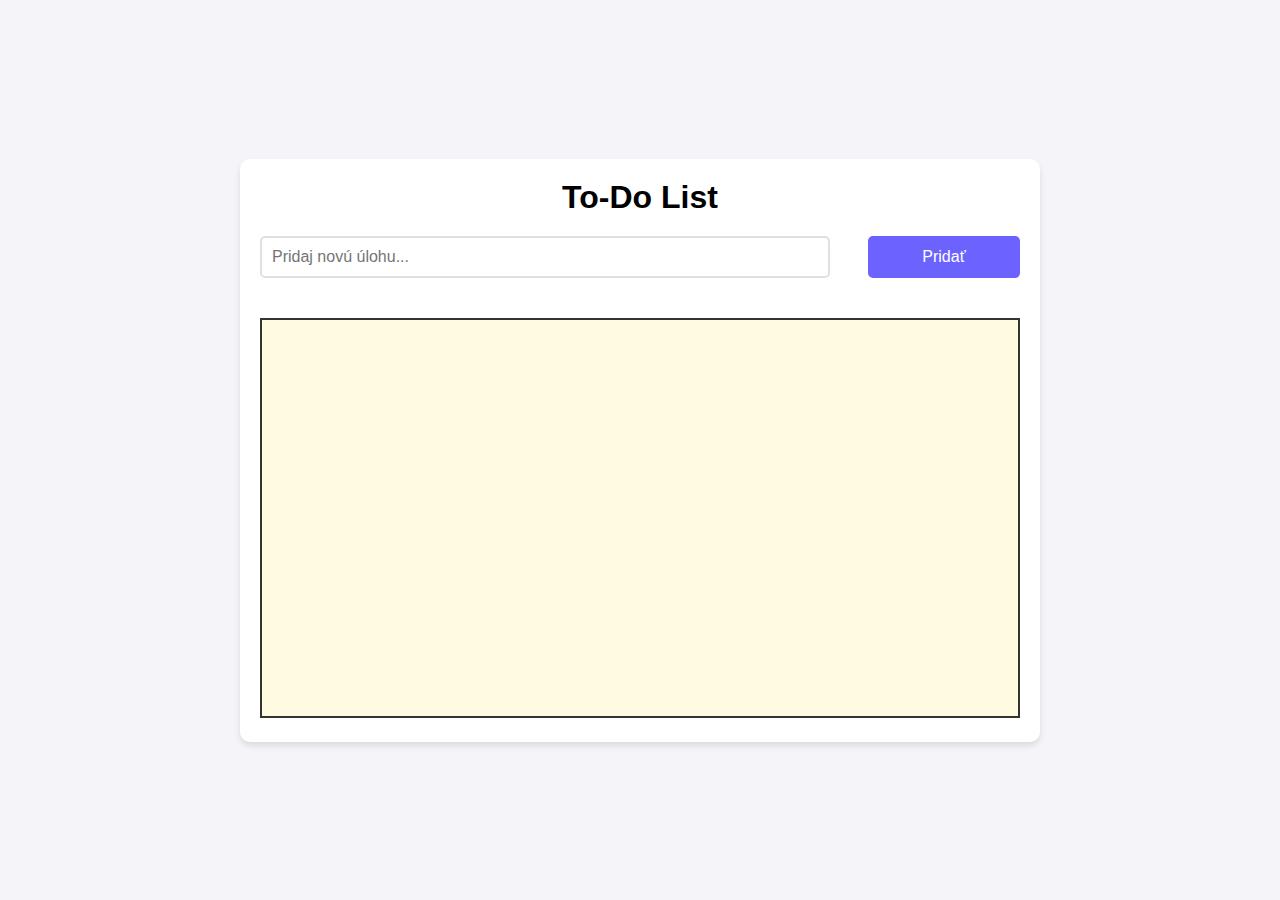
==== docs/index.html @ 69567a05 "update" ====
<!DOCTYPE html>
<html lang="en">
<head>
    <meta charset="UTF-8">
    <meta name="viewport" content="width=device-width, initial-scale=1.0">
    <title>To-Do List</title>
    <link rel="stylesheet" href="style.css">
</head>
<body>
    <div class="container">
        <h1>To-Do List</h1>

        <form id="todo-form">
            <input type="text" id="new-task" placeholder="Pridaj novú úlohu...">
            <button type="submit">Pridať</button>
        </form>

        <canvas id="whiteboard"></canvas>
    </div>

    <script src="js/script.js"></script>
</body>
</html>
---- docs/style.css ----
* {
    margin: 0;
    padding: 0;
    box-sizing: border-box;
}

body {
    font-family: 'Arial', sans-serif;
    background-color: #f4f4f9;
    display: flex;
    justify-content: center;
    align-items: center;
    height: 100vh;
}

.container {
    background-color: #ffffff;
    padding: 20px;
    border-radius: 10px;
    box-shadow: 0 4px 6px rgba(0, 0, 0, 0.1);
    max-width: 800px;
    width: 100%;
    text-align: center;
}

h1 {
    margin-bottom: 20px;
}

form {
    display: flex;
    justify-content: space-between;
    margin-bottom: 20px;
}

input {
    width: 75%;
    padding: 10px;
    border: 2px solid #e0e0e0;
    border-radius: 5px;
    font-size: 16px;
}

button {
    width: 20%;
    padding: 10px;
    background-color: #6c63ff;
    color: white;
    border: none;
    border-radius: 5px;
    font-size: 16px;
    cursor: pointer;
}

button:hover {
    background-color: #574b90;
}

canvas {
    border: 2px solid #333;
    background-color: #fffbe0;
    width: 100%;
    height: 400px;
    margin-top: 20px;
    cursor: pointer;
}
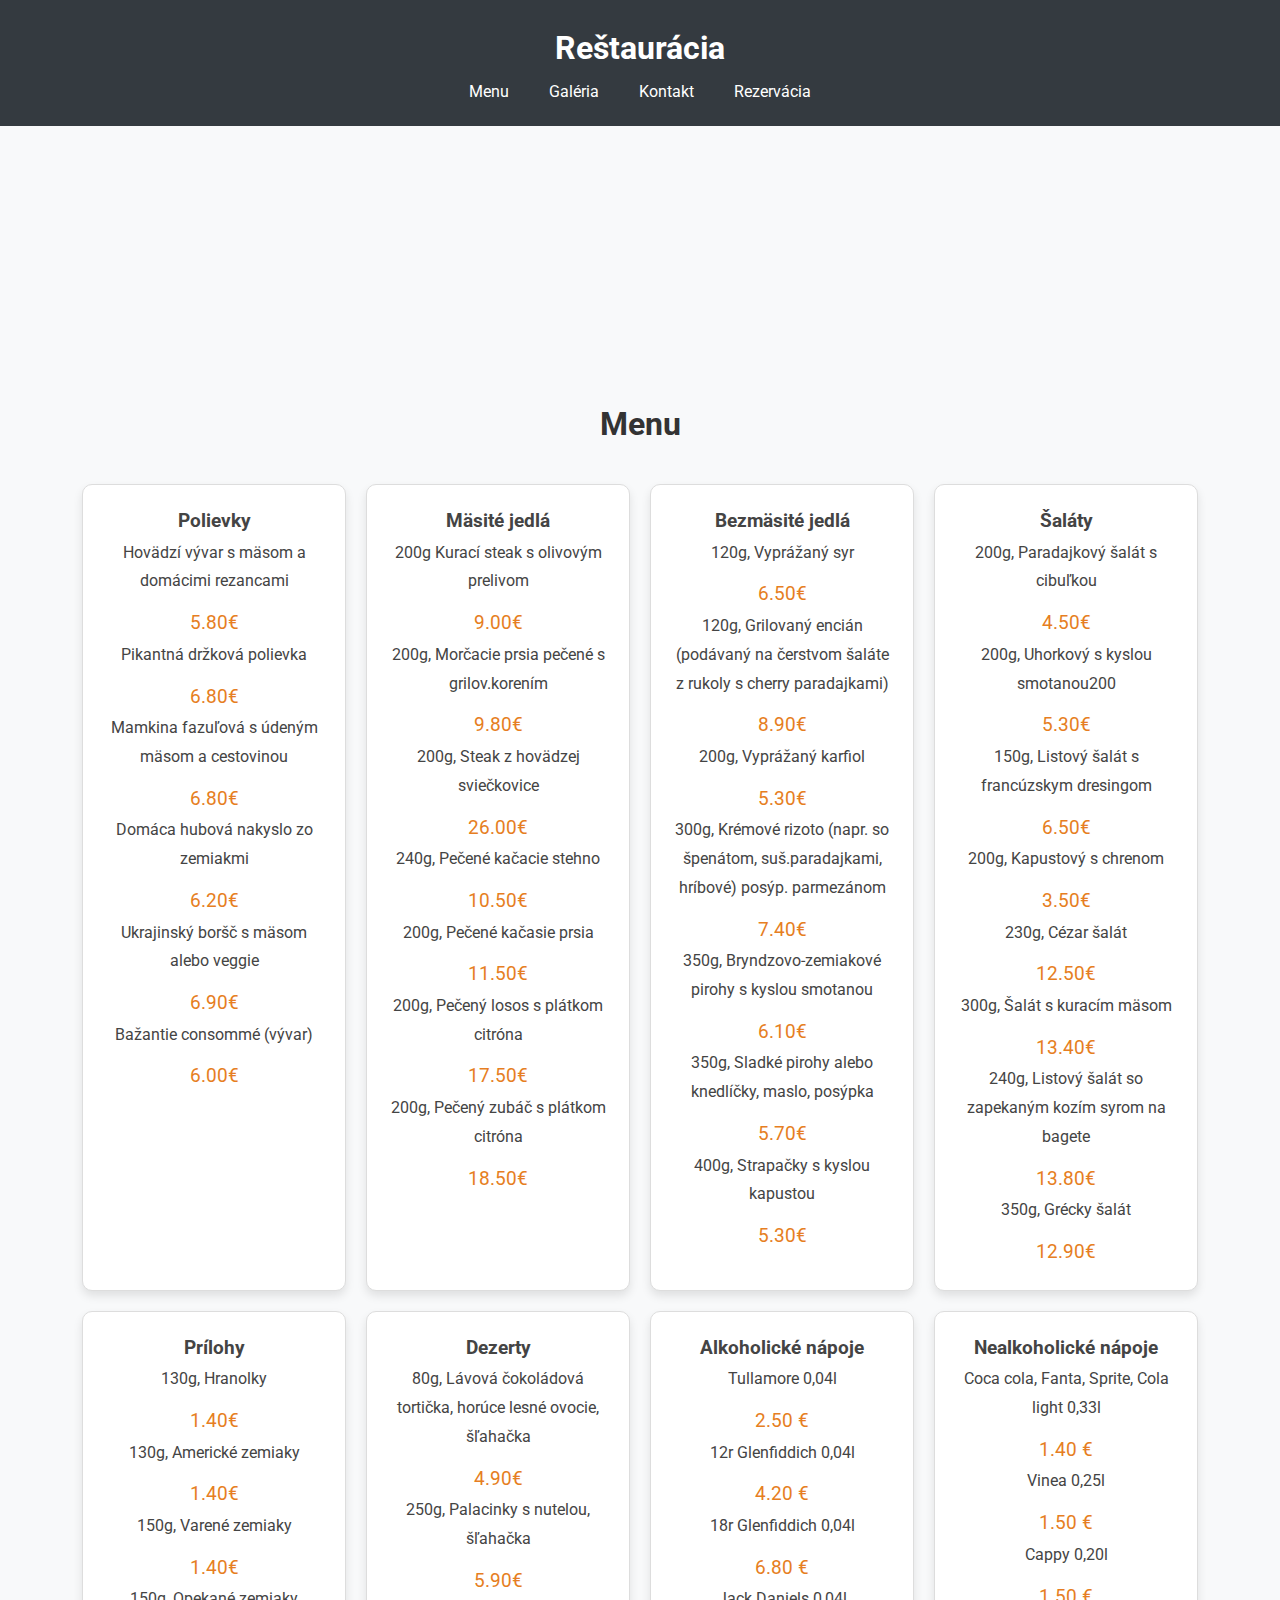
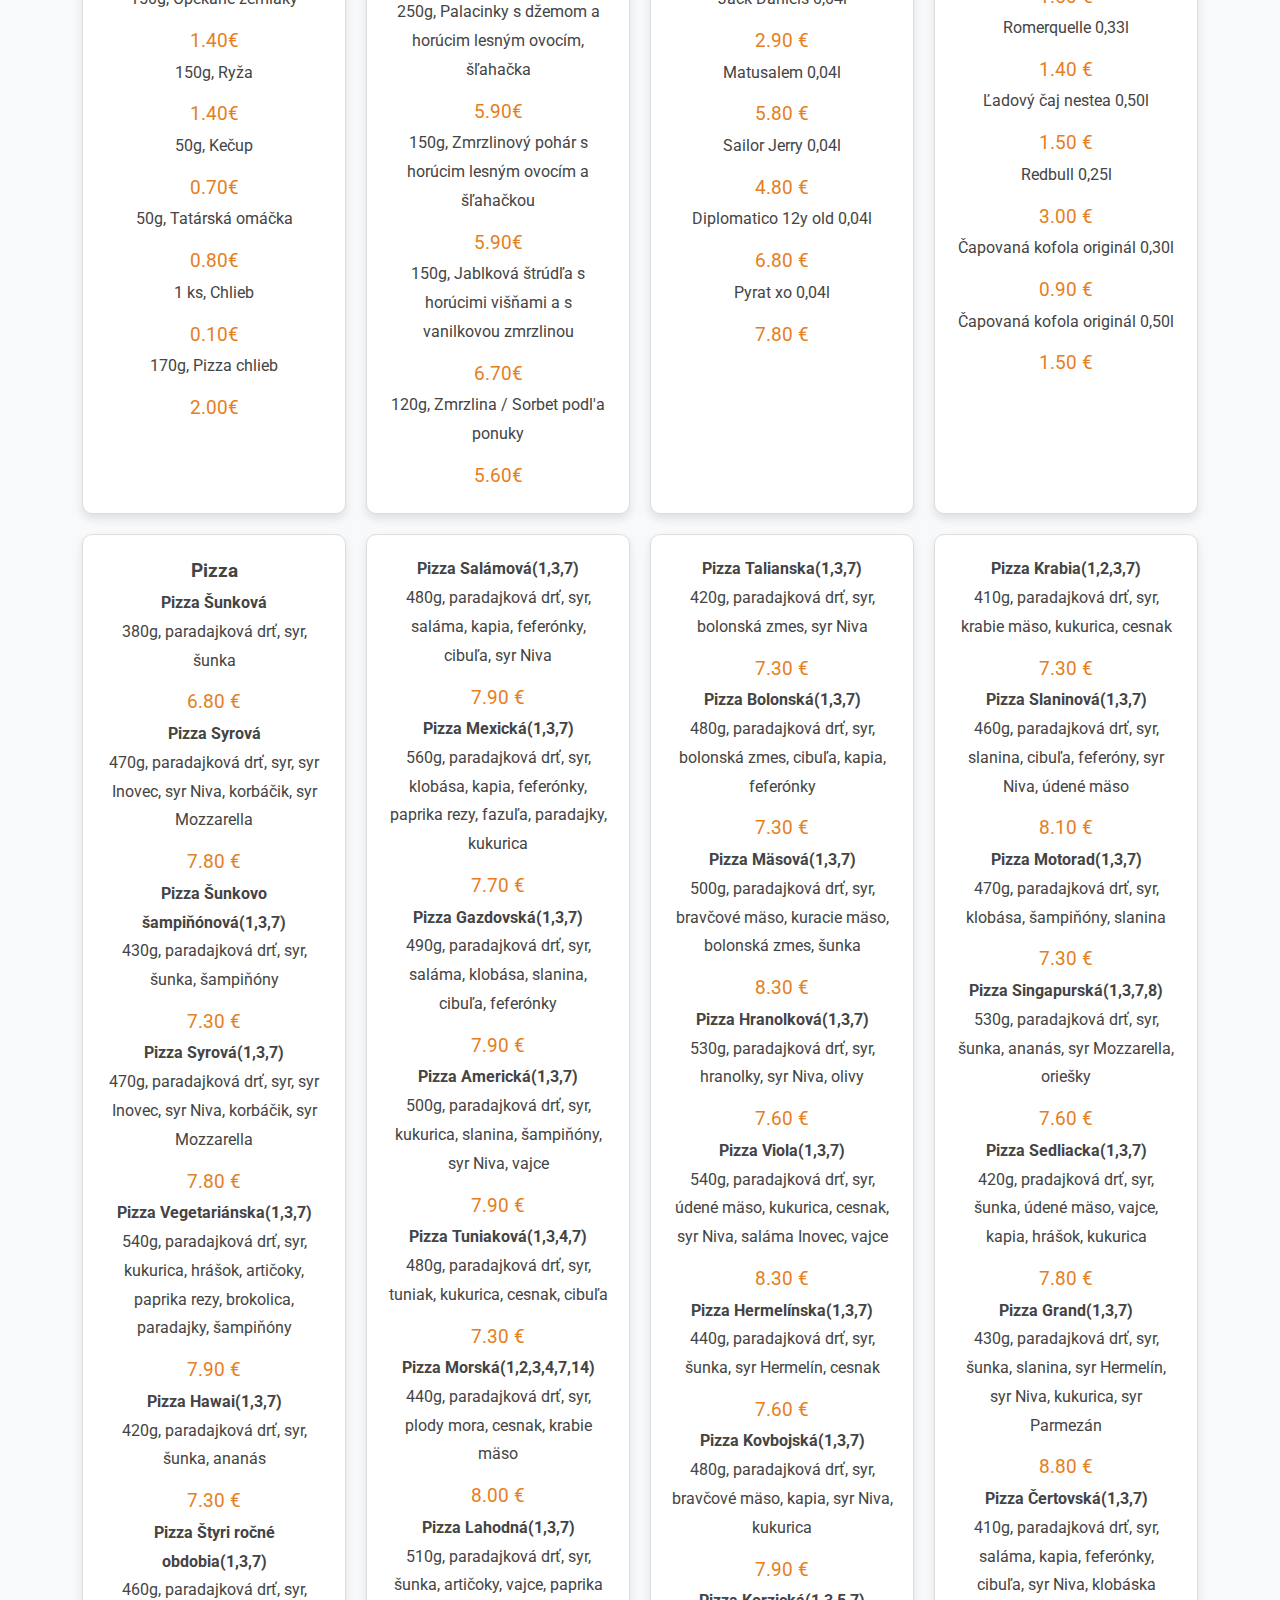
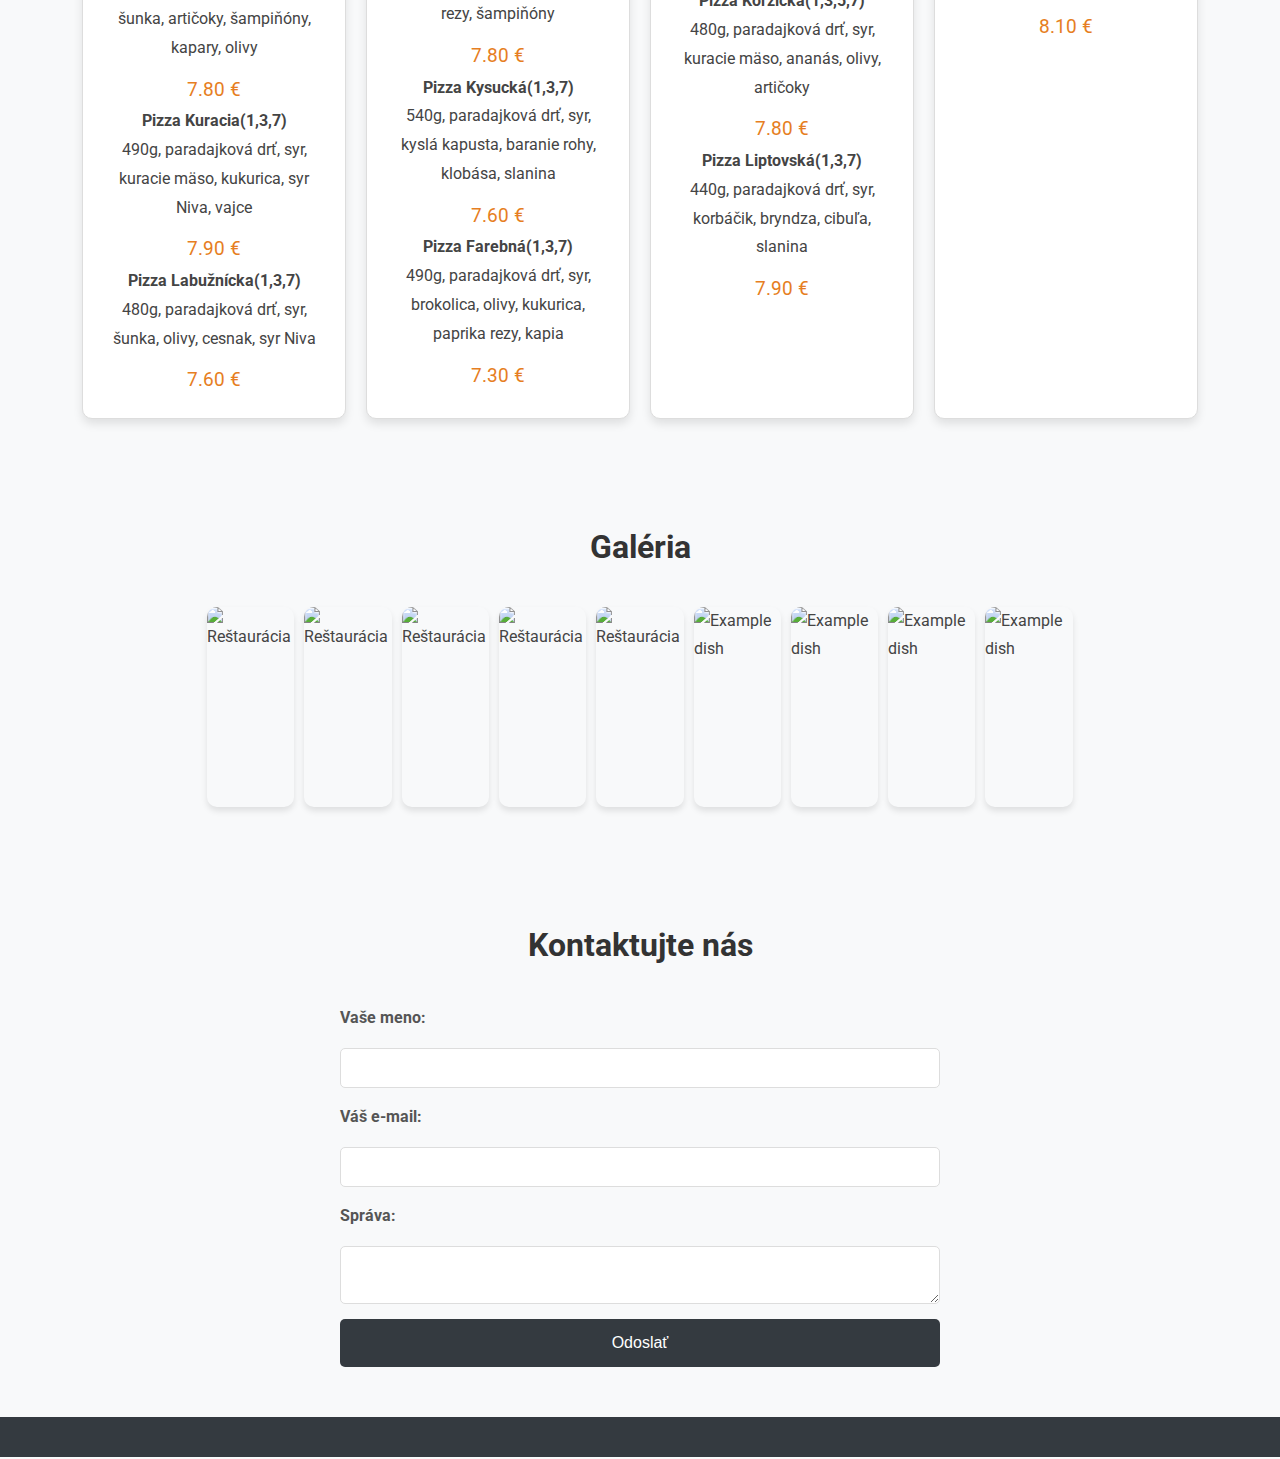
==== commit 5186ba10: "01" ====
--- a/docs/index.html
+++ b/docs/index.html
@@ -1,23 +1,339 @@
 <!DOCTYPE html>
-<html lang="en">
+<html lang="sk">
 <head>
     <meta charset="UTF-8">
     <meta name="viewport" content="width=device-width, initial-scale=1.0">
-    <title>To-Do List</title>
-    <link rel="stylesheet" href="style.css">
+    <title>Reštaurácia</title>
+    <link rel="stylesheet" href="styles.css">
+    <link href="https://fonts.googleapis.com/css2?family=Roboto:wght@400;700&display=swap" rel="stylesheet">
 </head>
 <body>
-    <div class="container">
-        <h1>To-Do List</h1>
-
-        <form id="todo-form">
-            <input type="text" id="new-task" placeholder="Pridaj novú úlohu...">
-            <button type="submit">Pridať</button>
-        </form>
-
-        <canvas id="whiteboard"></canvas>
+    <header>
+        <div class="container">
+            <div class="logo">
+                <h1>Reštaurácia</h1>
+            </div>
+            <nav>
+                <ul>
+                    <li><a href="#menu">Menu</a></li>
+                    <li><a href="#gallery">Galéria</a></li>
+                    <li><a href="#contact">Kontakt</a></li>
+                    <li><a href="rezervacia.html">Rezervácia</a></li>
+                </ul>
+            </nav>
+        </div>
+    </header>
+
+    <section class="intro">
+        <div class="container">
+            <h2></h2>
+            <p></p>
+        </div>
+    </section>
+
+    <section id="menu" class="menu">
+        <div class="container">
+            <h2>Menu</h2>
+            <div class="menu-items">
+                <div class="menu-item">
+                    <h3>Polievky</h3>
+                    <p>Hovädzí vývar s mäsom a domácimi rezancami</p>
+                    <span class="price">5.80€</span>
+                    <p>Pikantná držková polievka</p>
+                    <span class="price">6.80€</span>
+                    <p>Mamkina fazuľová s údeným mäsom a cestovinou</p>
+                    <span class="price">6.80€</span>
+                    <p>Domáca hubová nakyslo zo zemiakmi</p>
+                    <span class="price">6.20€</span>
+                    <p>Ukrajinský boršč s mäsom alebo veggie</p>
+                    <span class="price">6.90€</span>
+                    <p>Bažantie consommé (vývar)</p>
+                    <span class="price">6.00€</span>
+                </div>
+                <div class="menu-item">
+                    <h3>Mäsité jedlá</h3>
+                    <p>200g Kurací steak s olivovým prelivom</p>
+                    <span class="price">9.00€</span>
+                    <p>200g, Morčacie prsia pečené s grilov.korením</p>
+                    <span class="price">9.80€</span>
+                    <p>200g, Steak z hovädzej sviečkovice</p>
+                    <span class="price">26.00€</span>
+                    <p>240g, Pečené kačacie stehno</p>
+                    <span class="price">10.50€</span>
+                    <p>200g, Pečené kačasie prsia</p>
+                    <span class="price">11.50€</span>
+                    <p>200g, Pečený losos s plátkom citróna</p>
+                    <span class="price">17.50€</span>
+                    <p>200g, Pečený zubáč s plátkom citróna</p>
+                    <span class="price">18.50€</span>
+                </div>
+                <div class="menu-item">
+                    <h3>Bezmäsité jedlá</h3>
+                    <p>120g, Vyprážaný syr</p>
+                    <span class="price">6.50€</span>
+                    <p>120g, Grilovaný encián (podávaný na čerstvom šaláte z rukoly s cherry paradajkami)</p>
+                    <span class="price">8.90€</span>
+                    <p>200g, Vyprážaný karfiol</p>
+                    <span class="price">5.30€</span>
+                    <p>300g, Krémové rizoto (napr. so špenátom, suš.paradajkami, hríbové) posýp. parmezánom</p>
+                    <span class="price">7.40€</span>
+                    <p>350g, Bryndzovo-zemiakové pirohy s kyslou smotanou</p>
+                    <span class="price">6.10€</span>
+                    <p>350g, Sladké pirohy alebo knedlíčky, maslo, posýpka</p>
+                    <span class="price">5.70€</span>
+                    <p>400g, Strapačky s kyslou kapustou</p>
+                    <span class="price">5.30€</span>
+                </div>
+                <div class="menu-item">
+                    <h3>Šaláty</h3>
+                    <p>200g, Paradajkový šalát s cibuľkou</p>
+                    <span class="price">4.50€</span>
+                    <p>200g, Uhorkový s kyslou smotanou200</p>
+                    <span class="price">5.30€</span>
+                    <p>150g, Listový šalát s francúzskym dresingom</p>
+                    <span class="price">6.50€</span>
+                    <p>200g, Kapustový s chrenom</p>
+                    <span class="price">3.50€</span>
+                    <p>230g, Cézar šalát</p>
+                    <span class="price">12.50€</span>
+                    <p>300g, Šalát s kuracím mäsom</p>
+                    <span class="price">13.40€</span>
+                    <p>240g, Listový šalát so zapekaným kozím syrom na bagete</p>
+                    <span class="price">13.80€</span>
+                    <p>350g, Grécky šalát</p>
+                    <span class="price">12.90€</span>
+                </div>
+                <div class="menu-item">
+                    <h3>Prílohy</h3>
+                    <p>130g, Hranolky</p>
+                    <span class="price">1.40€</span>
+                    <p>130g, Americké zemiaky</p>
+                    <span class="price">1.40€</span>
+                    <p>150g, Varené zemiaky</p>
+                    <span class="price">1.40€</span>
+                    <p>150g, Opekané zemiaky</p>
+                    <span class="price">1.40€</span>
+                    <p>150g, Ryža</p>
+                    <span class="price">1.40€</span>
+                    <p>50g, Kečup</p>
+                    <span class="price">0.70€</span>
+                    <p>50g, Tatárská omáčka</p>
+                    <span class="price">0.80€</span>
+                    <p>1 ks, Chlieb</p>
+                    <span class="price">0.10€</span>
+                    <p>170g, Pizza chlieb</p>
+                    <span class="price">2.00€</span>
+                </div>
+                <div class="menu-item">
+                    <h3>Dezerty</h3>
+                    <p>80g, Lávová čokoládová tortička, horúce lesné ovocie, šľahačka</p>
+                    <span class="price">4.90€</span>
+                    <p>250g, Palacinky s nutelou, šľahačka</p>
+                    <span class="price">5.90€</span>
+                    <p>250g, Palacinky s džemom a horúcim lesným ovocím, šľahačka</p>
+                    <span class="price">5.90€</span>
+                    <p>150g, Zmrzlinový pohár s horúcim lesným ovocím a šľahačkou</p>
+                    <span class="price">5.90€</span>
+                    <p>150g, Jablková štrúdľa s horúcimi višňami a s vanilkovou zmrzlinou</p>
+                    <span class="price">6.70€</span>
+                    <p>120g, Zmrzlina / Sorbet podl'a ponuky</p>
+                    <span class="price">5.60€</span>
+                </div>
+                <div class="menu-item">
+                    <h3>Alkoholické nápoje</h3>
+                    <p>Tullamore 0,04l</p>
+                    <span class="price">2.50 €</span>
+                    <p>12r Glenfiddich 0,04l</p>
+                    <span class="price">4.20 €</span>
+                    <p>18r Glenfiddich 0,04l</p>
+                    <span class="price">6.80 €</span>
+                    <p>Jack Daniels 0,04l</p>
+                    <span class="price">2.90 €</span>
+                    <p>Matusalem 0,04l</p>
+                    <span class="price">5.80 €</span>
+                    <p>Sailor Jerry 0,04l</p>
+                    <span class="price">4.80 €</span>
+                    <p>Diplomatico 12y old 0,04l</p>
+                    <span class="price">6.80 €</span>
+                    <p>Pyrat xo 0,04l</p>
+                    <span class="price">7.80 €</span>
+                </div>
+                <div class="menu-item">
+                    <h3>Nealkoholické nápoje</h3>
+                    <p>Coca cola, Fanta, Sprite, Cola light 0,33l</p>
+                    <span class="price">1.40 €</span>
+                    <p>Vinea 0,25l</p>
+                    <span class="price">1.50 €</span>
+                    <p>Cappy 0,20l</p>
+                    <span class="price">1.50 €</span>
+                    <p>Romerquelle 0,33l</p>
+                    <span class="price">1.40 €</span>
+                    <p>Ľadový čaj nestea 0,50l</p>
+                    <span class="price">1.50 €</span>
+                    <p>Redbull 0,25l</p>
+                    <span class="price">3.00 €</span>
+                    <p>Čapovaná kofola originál 0,30l</p>
+                    <span class="price">0.90 €</span>
+                    <p>Čapovaná kofola originál 0,50l</p>
+                    <span class="price">1.50 €</span>
+                </div>
+                <div class="menu-item">
+                    <h3>Pizza</h3>
+                    <h4>Pizza Šunková</h4>
+                    <p>380g, paradajková drť, syr, šunka</p>
+                    <span class="price">6.80 €</span>
+                    <h4>Pizza Syrová</h4>
+                    <p>470g, paradajková drť, syr, syr Inovec, syr Niva, korbáčik, syr Mozzarella</p>
+                    <span class="price">7.80 €</span>
+                    <h4>Pizza Šunkovo šampiňónová(1,3,7)</h4>
+                    <p>430g, paradajková drť, syr, šunka, šampiňóny</p>
+                    <span class="price">7.30 €</span>
+                    <h4>Pizza Syrová(1,3,7)</h4>
+                    <p>470g, paradajková drť, syr, syr Inovec, syr Niva, korbáčik, syr Mozzarella</p>
+                    <span class="price">7.80 €</span>
+                    <h4>Pizza Vegetariánska(1,3,7)</h4>
+                    <p>540g, paradajková drť, syr, kukurica, hrášok, artičoky, paprika rezy, brokolica, paradajky, šampiňóny</p>
+                    <span class="price">7.90 €</span>
+                    <h4>Pizza Hawai(1,3,7)</h4>
+                    <p>420g, paradajková drť, syr, šunka, ananás</p>
+                    <span class="price">7.30 €</span>
+                    <h4>Pizza Štyri ročné obdobia(1,3,7)</h4>
+                    <p>460g, paradajková drť, syr, šunka, artičoky, šampiňóny, kapary, olivy</p>
+                    <span class="price">7.80 €</span>
+                    <h4>Pizza Kuracia(1,3,7)</h4>
+                    <p>490g, paradajková drť, syr, kuracie mäso, kukurica, syr Niva, vajce</p>
+                    <span class="price">7.90 €</span>
+                    <h4>Pizza Labužnícka(1,3,7)</h4>
+                    <p>480g, paradajková drť, syr, šunka, olivy, cesnak, syr Niva</p>
+                    <span class="price">7.60 €</span>                                      
+                </div>
+                <div class="menu-item">
+                    <h4>Pizza Salámová(1,3,7)</h4>
+                    <p>480g, paradajková drť, syr, saláma, kapia, feferónky, cibuľa, syr Niva</p>
+                    <span class="price">7.90 €</span>
+                    <h4>Pizza Mexická(1,3,7)</h4>
+                    <p>560g, paradajková drť, syr, klobása, kapia, feferónky, paprika rezy, fazuľa, paradajky, kukurica</p>
+                    <span class="price">7.70 €</span>
+                    <h4>Pizza Gazdovská(1,3,7)</h4>
+                    <p>490g, paradajková drť, syr, saláma, klobása, slanina, cibuľa, feferónky</p>
+                    <span class="price">7.90 €</span>
+                    <h4>Pizza Americká(1,3,7)</h4>
+                    <p>500g, paradajková drť, syr, kukurica, slanina, šampiňóny, syr Niva, vajce</p>
+                    <span class="price">7.90 €</span>
+                    <h4>Pizza Tuniaková(1,3,4,7)</h4>
+                    <p>480g, paradajková drť, syr, tuniak, kukurica, cesnak, cibuľa</p>
+                    <span class="price">7.30 €</span>
+                    <h4>Pizza Morská(1,2,3,4,7,14)</h4>
+                    <p>440g, paradajková drť, syr, plody mora, cesnak, krabie mäso</p>
+                    <span class="price">8.00 €</span>
+                    <h4>Pizza Lahodná(1,3,7)</h4>
+                    <p>510g, paradajková drť, syr, šunka, artičoky, vajce, paprika rezy, šampiňóny</p>
+                    <span class="price">7.80 €</span>
+                    <h4>Pizza Kysucká(1,3,7)</h4>
+                    <p>540g, paradajková drť, syr, kyslá kapusta, baranie rohy, klobása, slanina</p>
+                    <span class="price">7.60 €</span>
+                    <h4>Pizza Farebná(1,3,7)</h4>
+                    <p>490g, paradajková drť, syr, brokolica, olivy, kukurica, paprika rezy, kapia</p>
+                    <span class="price">7.30 €</span> 
+                </div>
+                <div class="menu-item">
+                    <h4>Pizza Talianska(1,3,7)</h4>
+                    <p>420g, paradajková drť, syr, bolonská zmes, syr Niva</p>
+                    <span class="price">7.30 €</span> 
+                    <h4>Pizza Bolonská(1,3,7)</h4>
+                    <p>480g, paradajková drť, syr, bolonská zmes, cibuľa, kapia, feferónky</p>
+                    <span class="price">7.30 €</span>
+                    <h4>Pizza Mäsová(1,3,7)</h4>
+                    <p>500g, paradajková drť, syr, bravčové mäso, kuracie mäso, bolonská zmes, šunka</p>
+                    <span class="price">8.30 €</span>
+                    <h4>Pizza Hranolková(1,3,7)</h4>
+                    <p>530g, paradajková drť, syr, hranolky, syr Niva, olivy</p>
+                    <span class="price">7.60 €</span>
+                    <h4>Pizza Viola(1,3,7)</h4>
+                    <p>540g, paradajková drť, syr, údené mäso, kukurica, cesnak, syr Niva, saláma Inovec, vajce</p>
+                    <span class="price">8.30 €</span>
+                    <h4>Pizza Hermelínska(1,3,7)</h4>
+                    <p>440g, paradajková drť, syr, šunka, syr Hermelín, cesnak</p>
+                    <span class="price">7.60 €</span>
+                    <h4>Pizza Kovbojská(1,3,7)</h4>
+                    <p>480g, paradajková drť, syr, bravčové mäso, kapia, syr Niva, kukurica</p>
+                    <span class="price">7.90 €</span>
+                    <h4>Pizza Korzická(1,3,5,7)</h4>
+                    <p>480g, paradajková drť, syr, kuracie mäso, ananás, olivy, artičoky</p>
+                    <span class="price">7.80 €</span>
+                    <h4>Pizza Liptovská(1,3,7)</h4>
+                    <p>440g, paradajková drť, syr, korbáčik, bryndza, cibuľa, slanina</p>
+                    <span class="price">7.90 €</span>
+                </div>
+                <div class="menu-item">
+                    <h4>Pizza Krabia(1,2,3,7)</h4>
+                    <p>410g, paradajková drť, syr, krabie mäso, kukurica, cesnak</p>
+                    <span class="price">7.30 €</span>
+                    <h4>Pizza Slaninová(1,3,7)</h4>
+                    <p>460g, paradajková drť, syr, slanina, cibuľa, feferóny, syr Niva, údené mäso</p>
+                    <span class="price">8.10 €</span>
+                    <h4>Pizza Motorad(1,3,7)</h4>
+                    <p>470g, paradajková drť, syr, klobása, šampiňóny, slanina</p>
+                    <span class="price">7.30 €</span>
+                    <h4>Pizza Singapurská(1,3,7,8)</h4>
+                    <p>530g, paradajková drť, syr, šunka, ananás, syr Mozzarella, oriešky</p>
+                    <span class="price">7.60 €</span>
+                    <h4>Pizza Sedliacka(1,3,7)</h4>
+                    <p>420g, pradajková drť, syr, šunka, údené mäso, vajce, kapia, hrášok, kukurica</p>
+                    <span class="price">7.80 €</span>
+                    <h4>Pizza Grand(1,3,7)</h4>
+                    <p>430g, paradajková drť, syr, šunka, slanina, syr Hermelín, syr Niva, kukurica, syr Parmezán</p>
+                    <span class="price">8.80 €</span>
+                    <h4>Pizza Čertovská(1,3,7)</h4>
+                    <p>410g, paradajková drť, syr, saláma, kapia, feferónky, cibuľa, syr Niva, klobáska</p>
+                    <span class="price">8.10 €</span>
+                </div>
+            </div>
+        </div>
+    </section>
+
+    <section id="gallery" class="gallery">
+        <div class="container">
+            <h2>Galéria</h2>
+            <div class="gallery-images">
+                <img src="https://www.daibau.sk/showfile.php?id=208442" alt="Reštaurácia">
+                <img src="https://www.daibau.sk/showfile.php?id=208576" alt="Reštaurácia">
+                <img src="https://www.daibau.sk/showfile.php?id=208578" alt="Reštaurácia">
+                <img src="https://www.daibau.sk/showfile.php?id=208580" alt="Reštaurácia">
+                <img src="https://www.daibau.sk/showfile.php?id=208582" alt="Reštaurácia">
+                <img src="https://cdn.metro-group.com/sk/oo2/sk_pim_706161001001_00?format=jpg&quality=90" alt="Example dish">
+                <img src="https://www.penzionzlatydukat.sk/wp-content/uploads/2016/07/Slepaci-vyvar-s-masom-a-domacimi-rezancami.jpg" alt="Example dish">
+                <img src="https://eu.tastescdn.net/thumbor/W_ujcvqRTB209yNMzrbtvL89WNM=/1050x1050/filters:quality(65):brightness(2):contrast(2):rgb(2,-2,0):sharpen(0.2,0.2,true)/sk/recipe/HUkSYoLUFPxEvoidNVE2/cde02dd7cb70b45f9c2c71aff6b4fa.jpeg" alt="Example dish">
+                <img src="https://pizzabambini.cz/image/cache/catalog/demo/product/pizza/sunkova-700x700.jpg" alt="Example dish">
+            </div>
+        </div>
+    </section>
+
+    <div class="lightbox" id="lightbox">
+        <img src="" alt="">
     </div>
 
-    <script src="js/script.js"></script>
+    <section id="contact" class="contact">
+        <div class="container">
+            <h2>Kontaktujte nás</h2>
+            <form id="contact-form">
+                <label for="name">Vaše meno:</label>
+                <input type="text" id="name" name="name" required>
+
+                <label for="email">Váš e-mail:</label>
+                <input type="email" id="email" name="email" required>
+
+                <label for="message">Správa:</label>
+                <textarea id="message" name="message" required></textarea>
+
+                <button type="submit">Odoslať</button>
+            </form>
+        </div>
+    </section>
+
+    <footer>
+    </footer>
+
+    <script src="script.js"></script>
 </body>
-</html>
+</html>--- a/docs/styles.css
+++ b/docs/styles.css
@@ -0,0 +1,220 @@
+
+* {
+    margin: 0;
+    padding: 0;
+    box-sizing: border-box;
+}
+
+
+body {
+    font-family: 'Roboto', sans-serif;
+    line-height: 1.8;
+    color: #444;
+    background-color: #f8f9fa;
+}
+
+.container {
+    width: 90%;
+    max-width: 1200px;
+    margin: 0 auto;
+}
+
+header {
+    background-color: #343a40;
+    color: #fff;
+    padding: 20px 0;
+    position: sticky;
+    top: 0;
+    z-index: 1000;
+}
+
+header .logo h1 {
+    font-size: 2rem;
+    text-align: center;
+}
+
+header nav ul {
+    list-style: none;
+    display: flex;
+    justify-content: center;
+    gap: 20px;
+}
+
+header nav ul li a {
+    color: #fff;
+    text-decoration: none;
+    padding: 5px 10px;
+    transition: background-color 0.3s ease;
+}
+
+header nav ul li a:hover {
+    background-color: #495057;
+    border-radius: 5px;
+}
+
+.intro {
+    background: url('https://www.daibau.sk/showfile.php?id=208580') center/cover no-repeat;
+    color: white;
+    text-align: center;
+    padding: 100px 20px;
+}
+
+.intro h2 {
+    font-size: 2.5rem;
+    margin-bottom: 20px;
+}
+
+.intro p {
+    font-size: 1.2rem;
+    max-width: 600px;
+    margin: 0 auto;
+}
+
+.menu, .gallery, .contact {
+    padding: 50px 20px;
+}
+
+.menu h2, .gallery h2, .contact h2 {
+    text-align: center;
+    margin-bottom: 30px;
+    font-size: 2rem;
+    color: #333;
+}
+
+.menu-items {
+    display: grid;
+    grid-template-columns: repeat(auto-fit, minmax(250px, 1fr));
+    gap: 20px;
+}
+
+.menu-item {
+    background-color: #fff;
+    border: 1px solid #ddd;
+    border-radius: 10px;
+    padding: 20px;
+    text-align: center;
+    box-shadow: 0 5px 10px rgba(0, 0, 0, 0.1);
+    transition: transform 0.3s ease;
+}
+
+.menu-item:hover {
+    transform: scale(1.05);
+}
+
+.price {
+    display: block;
+    margin-top: 10px;
+    font-size: 1.2rem;
+    color: #e67e22;
+}
+
+.gallery {
+    width: 80%;
+    max-width: 1200px;
+    margin: auto;
+}
+
+.gallery h2 {
+    text-align: center;
+    margin-bottom: 20px;
+}
+
+.gallery-images {
+    display: flex;
+    gap: 10px;
+    overflow-x: auto;
+    padding: 10px;
+    scroll-behavior: smooth;
+}
+
+.gallery-images img {
+    width: 300px;
+    height: 200px;
+    object-fit: cover;
+    border-radius: 10px;
+    box-shadow: 0 4px 6px rgba(0, 0, 0, 0.1);
+    cursor: pointer;
+    transition: transform 0.3s;
+}
+
+.gallery-images img:hover {
+    transform: scale(1.05);
+}
+
+.lightbox {
+    display: none;
+    position: fixed;
+    top: 0;
+    left: 0;
+    width: 100%;
+    height: 100%;
+    background-color: rgba(0, 0, 0, 0.8);
+    justify-content: center;
+    align-items: center;
+    z-index: 1000;
+}
+
+.lightbox img {
+    max-width: 90%;
+    max-height: 90%;
+    border-radius: 10px;
+}
+
+.lightbox:active {
+    display: none;
+}
+
+.gallery-images::-webkit-scrollbar {
+    height: 8px;
+}
+
+.gallery-images::-webkit-scrollbar-thumb {
+    background: #888;
+    border-radius: 4px;
+}
+
+.gallery-images::-webkit-scrollbar-thumb:hover {
+    background: #555;
+}
+
+.contact form {
+    max-width: 600px;
+    margin: 0 auto;
+    display: flex;
+    flex-direction: column;
+    gap: 15px;
+}
+
+.contact label {
+    font-weight: bold;
+    color: #555;
+}
+
+.contact input, .contact textarea {
+    padding: 10px;
+    font-size: 1rem;
+    border: 1px solid #ddd;
+    border-radius: 5px;
+}
+
+.contact button {
+    background-color: #343a40;
+    color: white;
+    border: none;
+    padding: 15px;
+    font-size: 1rem;
+    cursor: pointer;
+    transition: background-color 0.3s ease;
+    border-radius: 5px;
+}
+
+.contact button:hover {
+    background-color: #495057;
+}
+
+footer {
+    background-color: #343a40;
+    color: #fff;
+    text-align: center;
+    padding: 20px 0;
+}
